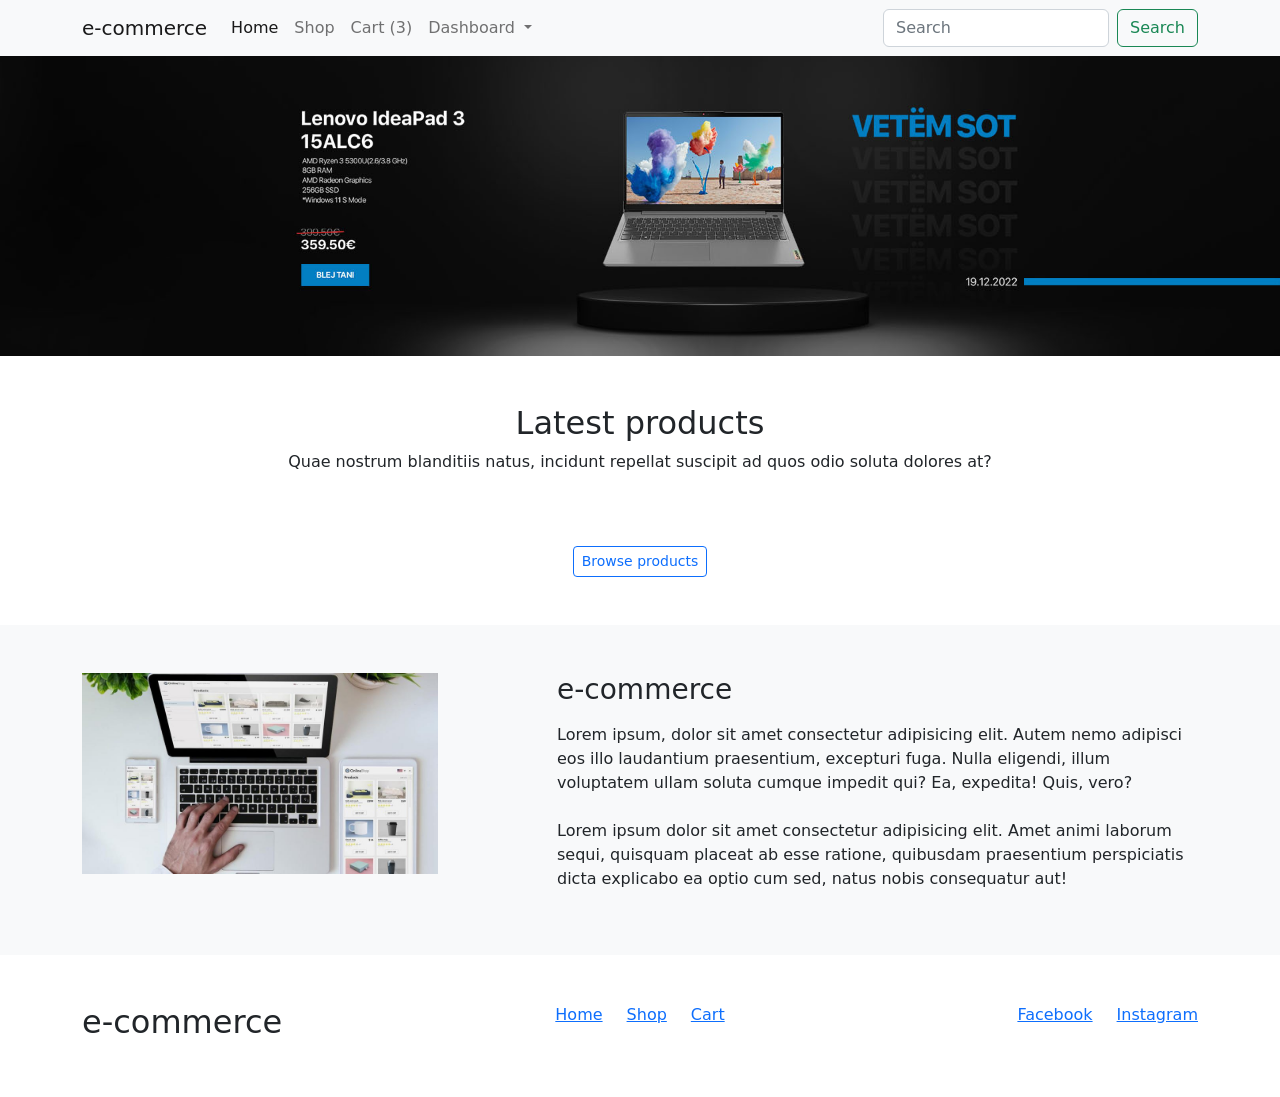
==== index.html @ 6952911b "Faza-1/projekti html-bootstrap-javascript" ====
<!DOCTYPE html>
<html lang="en">
<head>
    <meta charset="UTF-8">
    <meta http-equiv="X-UA-Compatible" content="IE=edge">
    <meta name="viewport" content="width=device-width, initial-scale=1.0">
    <title>Home | e-commerce</title>
    <link rel="stylesheet" href="./assets/css/bootstrap.min.css" />
    <style>
        .card img {
            width: auto !important;
            height: 150px;
            display: block;
            margin: 0 auto;
        }

        .card h5 {
            line-height: 32px;
            height: 64px;
            overflow: hidden;
        }

        .card .description {
            margin-top: 15px;
            display: inline-block;
        }
    </style>
</head>
<body>
    <nav class="navbar navbar-expand-lg bg-light">
        <div class="container">
          <a class="navbar-brand" href="#">e-commerce</a>
          <button class="navbar-toggler" type="button" data-bs-toggle="collapse" data-bs-target="#navbarSupportedContent" aria-controls="navbarSupportedContent" aria-expanded="false" aria-label="Toggle navigation">
            <span class="navbar-toggler-icon"></span>
          </button>
          <div class="collapse navbar-collapse" id="navbarSupportedContent">
            <ul class="navbar-nav me-auto mb-2 mb-lg-0">
              <li class="nav-item">
                <a class="nav-link active" aria-current="page" href="index.html">Home</a>
              </li>
              <li class="nav-item">
                <a class="nav-link" href="shop.html">Shop</a>
              </li>
              <li class="nav-item">
                <a class="nav-link" href="cart.html">Cart (3)</a>
              </li>
              <li class="nav-item dropdown">
                <a class="nav-link dropdown-toggle" href="#" role="button" data-bs-toggle="dropdown" aria-expanded="false">
                  Dashboard
                </a>
                <ul class="dropdown-menu">
                  <li><a class="dropdown-item" href="#">Profile</a></li>
                  <li><a class="dropdown-item" href="#">Sign out</a></li>
                </ul>
              </li>
            </ul>
            <form class="d-flex" role="search">
              <input class="form-control me-2" type="search" placeholder="Search" aria-label="Search">
              <button class="btn btn-outline-success" type="submit">Search</button>
            </form>
          </div>
        </div>
    </nav>

    <div id="carouselExampleSlidesOnly" class="carousel slide" data-bs-ride="carousel">
        <div class="carousel-inner">
          <div class="carousel-item active">
            <img src="./assets/img/slides/1.jpg" class="d-block w-100" alt="...">
          </div>
          <div class="carousel-item">
            <img src="./assets/img/slides/2.jpg" class="d-block w-100" alt="...">
          </div>
          <div class="carousel-item">
            <img src="./assets/img/slides/3.jpg" class="d-block w-100" alt="...">
          </div>
        </div>
    </div>

    <section class="products my-5">
        <div class="container">
            <h2 class="text-center">Latest products</h2>
            <p class="text-center mb-5">
                Quae nostrum blanditiis natus, incidunt repellat suscipit ad quos odio soluta dolores at? 
            </p>
            <div class="row" id="products">
            </div>
            <div class="text-center mt-4">
                <a href="shop.html" class="btn btn-sm btn-outline-primary">Browse products</a>
            </div>
        </div>
    </section>

    <section class="about-us bg-light py-5">
        <div class="container">
            <div class="row">
                <div class="col-xl-4 col-lg-4 col-md-4 col-sm-12">
                    <img src="./assets/img/about-us.jpg" class="img-fluid" alt="e-commerce" />
                </div>
                <div class="col-xl-7 offset-xl-1 col-lg-7 offset-lg-1 col-md-7 offset-md-1 col-sm-12 offset-sm-0">
                    <h3>e-commerce</h3>
                    <p class="py-2">
                        Lorem ipsum, dolor sit amet consectetur adipisicing elit. Autem nemo adipisci eos illo laudantium praesentium, excepturi fuga. Nulla eligendi, illum voluptatem ullam soluta cumque impedit qui? Ea, expedita! Quis, vero?
                    </p>
                    <p>
                        Lorem ipsum dolor sit amet consectetur adipisicing elit. Amet animi laborum sequi, quisquam placeat ab esse ratione, quibusdam praesentium perspiciatis dicta explicabo ea optio cum sed, natus nobis consequatur aut!
                    </p>
                </div>
            </div>
        </div>
    </section>

    <footer class="py-5">
        <div class="container">
            <div class="row">
                <div class="col-xl-4 col-lg-4 col-md-4 col-sm-12">
                    <h2>e-commerce</h2>
                </div>
                <div class="col-xl-4 col-lg-4 col-md-4 col-sm-12 d-flex justify-content-center">
                    <ul class="nav">
                        <li class="nav-item"><a href="index.html">Home</a></li>
                        <li class="nav-item mx-4"><a href="shop.html">Shop</a></li>
                        <li class="nav-item"><a href="cart.html">Cart</a></li>
                    </ul>
                </div>
                <div class="col-xl-4 col-lg-4 col-md-4 col-sm-12 d-flex justify-content-end">
                    <ul class="nav">
                        <li class="nav-item"><a href="#">Facebook</a></li>
                        <li class="nav-item ms-4"><a href="#">Instagram</a></li>
                    </ul>
                </div>
            </div>
        </div>
    </footer>

    <script src="./assets/js/bootstrap.bundle.min.js"></script>
    <script type="module">
        import {getProducts} from './modules/Products.js'
        const products_div = document.getElementById('products')
        
        getProducts(products_div, {limit: 4, sort: null})
    </script>
</body>
</html>
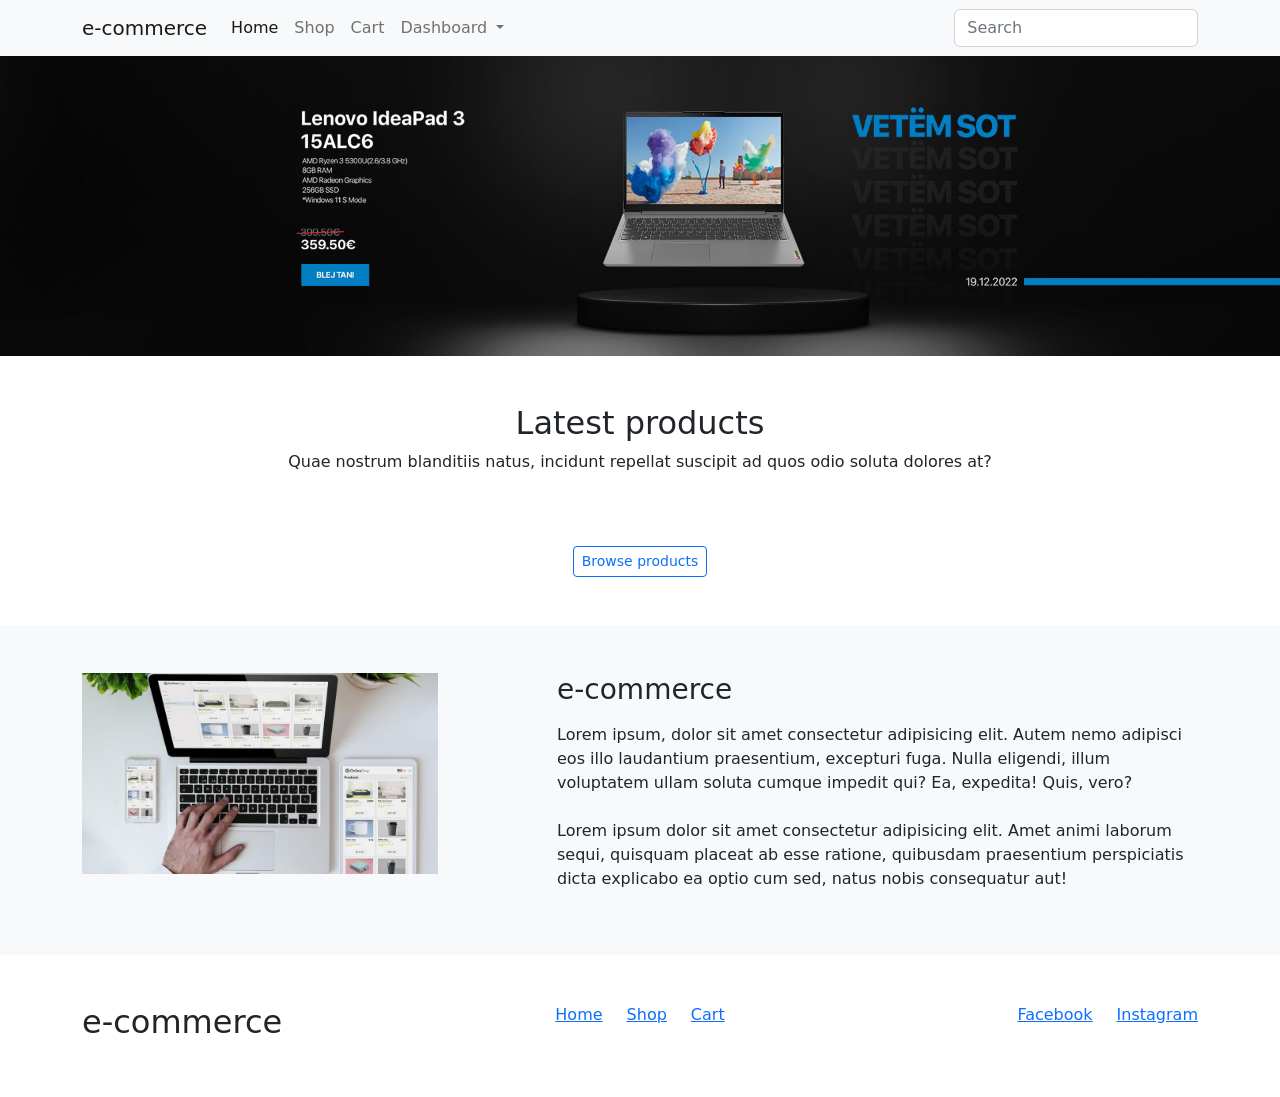
==== commit dbd30309: "Faza-2" ====
--- a/index.html
+++ b/index.html
@@ -42,22 +42,19 @@
                 <a class="nav-link" href="shop.html">Shop</a>
               </li>
               <li class="nav-item">
-                <a class="nav-link" href="cart.html">Cart (3)</a>
+                <a class="nav-link" href="cart.html">Cart</a>
               </li>
               <li class="nav-item dropdown">
                 <a class="nav-link dropdown-toggle" href="#" role="button" data-bs-toggle="dropdown" aria-expanded="false">
                   Dashboard
                 </a>
                 <ul class="dropdown-menu">
-                  <li><a class="dropdown-item" href="#">Profile</a></li>
+                  <li><a class="dropdown-item" href="orders.html">Orders</a></li>
                   <li><a class="dropdown-item" href="#">Sign out</a></li>
                 </ul>
               </li>
             </ul>
-            <form class="d-flex" role="search">
-              <input class="form-control me-2" type="search" placeholder="Search" aria-label="Search">
-              <button class="btn btn-outline-success" type="submit">Search</button>
-            </form>
+            <input class="form-control w-25" type="search" id="search" placeholder="Search" aria-label="Search" />
           </div>
         </div>
     </nav>
@@ -138,6 +135,16 @@
         const products_div = document.getElementById('products')
         
         getProducts(products_div, {limit: 4, sort: null})
+
+        document.querySelector('#search').addEventListener('keyup', e => {
+          e.preventDefault()
+
+          switch(e.keyCode) {
+            case 13:
+              window.location.href = `http://127.0.0.1:5500/shop.html?keyword=${e.target.value}`
+              break
+          }
+        })
     </script>
 </body>
 </html>
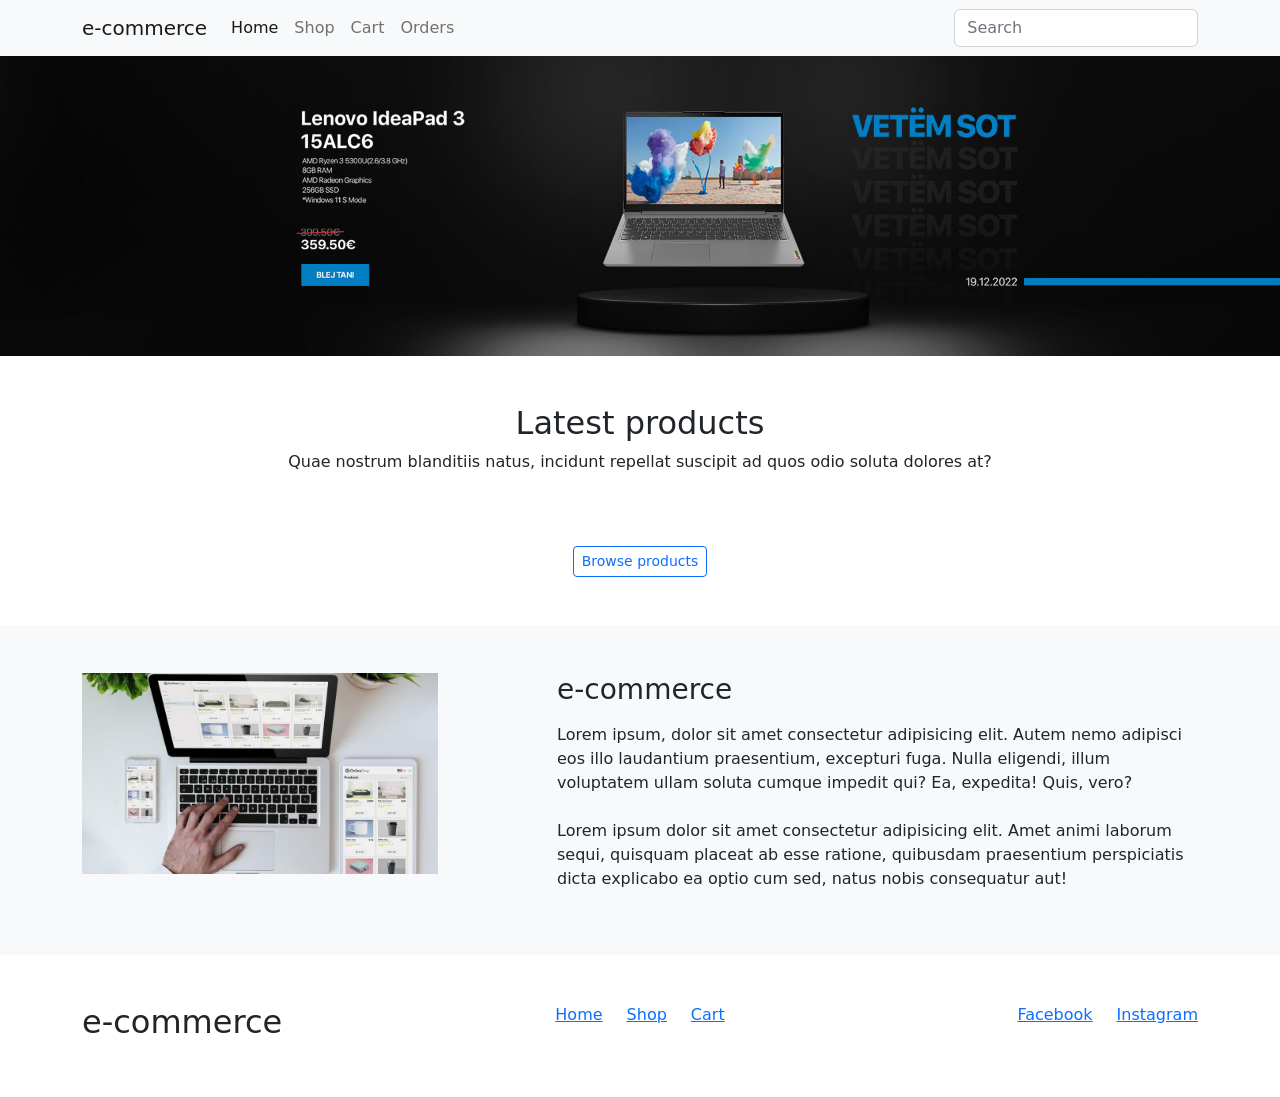
==== commit bc15740c: "Faza3-faza-e-fundit" ====
--- a/index.html
+++ b/index.html
@@ -44,14 +44,8 @@
               <li class="nav-item">
                 <a class="nav-link" href="cart.html">Cart</a>
               </li>
-              <li class="nav-item dropdown">
-                <a class="nav-link dropdown-toggle" href="#" role="button" data-bs-toggle="dropdown" aria-expanded="false">
-                  Dashboard
-                </a>
-                <ul class="dropdown-menu">
-                  <li><a class="dropdown-item" href="orders.html">Orders</a></li>
-                  <li><a class="dropdown-item" href="#">Sign out</a></li>
-                </ul>
+              <li class="nav-item">
+                <a class="nav-link" href="orders.html">Orders</a>
               </li>
             </ul>
             <input class="form-control w-25" type="search" id="search" placeholder="Search" aria-label="Search" />
